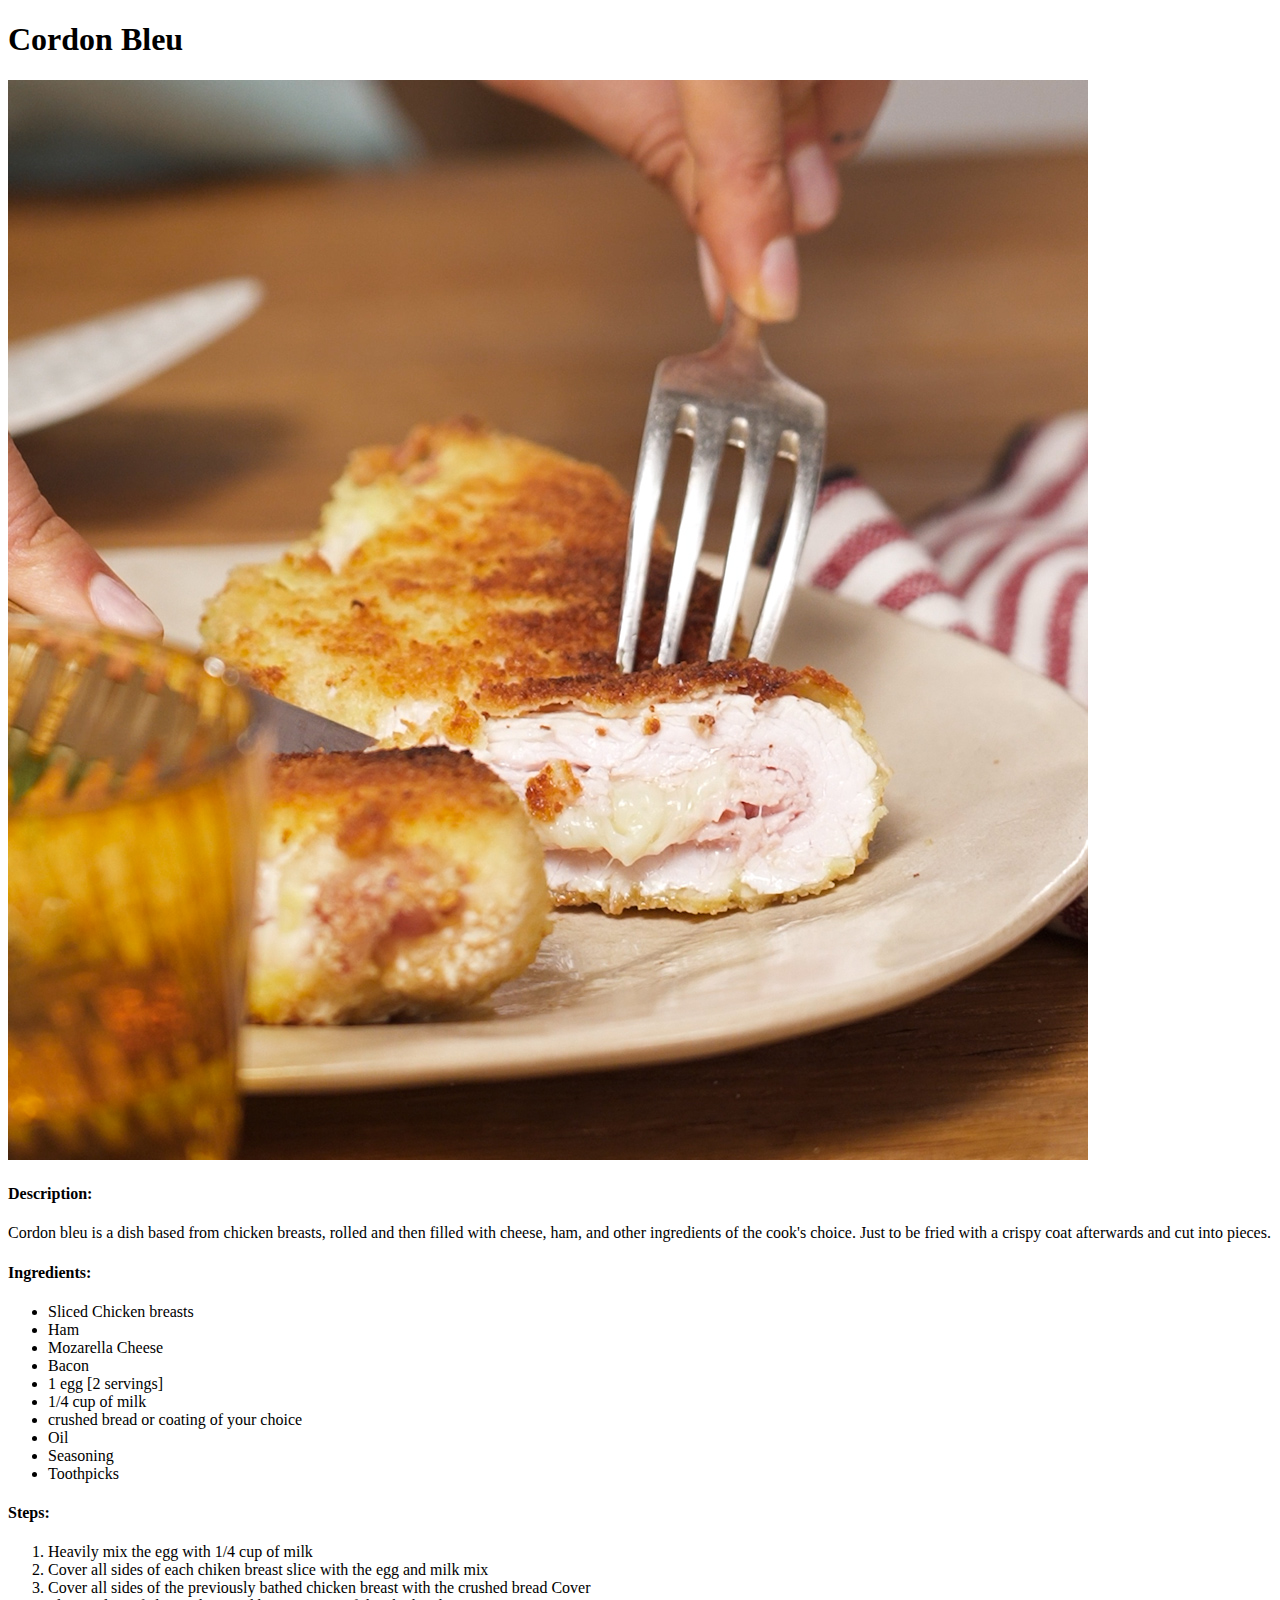
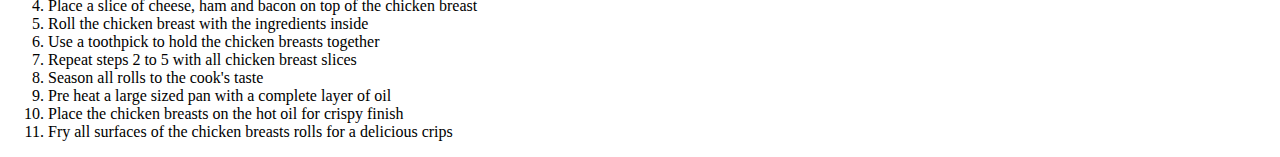
==== recipes/cordon_bleu.html @ 85863f0b "Add cordon bleu recipe" ====
<!DOCTYPE html>
<html lang="en">
<head>
    <meta charset="UTF-8">
    <meta http-equiv="X-UA-Compatible" content="IE=edge">
    <meta name="viewport" content="width=device-width, initial-scale=1.0">
    <title>Document</title>
</head>
<body>
    <h1>Cordon Bleu</h1>
    <img src="./cordon_bleu.jpg" sizes="400">
    <h4>Description:</h4>
    <p>Cordon bleu is a dish based from chicken breasts, rolled and then filled with cheese, ham, and other ingredients of the cook's choice. Just to be fried with a crispy coat afterwards and cut into pieces.</p>
    <h4>Ingredients:</h4>
    <ul>
        <li>Sliced Chicken breasts</li>
        <li>Ham</li>
        <li>Mozarella Cheese</li>
        <li>Bacon</li>
        <li>1 egg [2 servings]</li>
        <li>1/4 cup of milk</li>
        <li>crushed bread or coating of your choice</li>
        <li>Oil</li>
        <li>Seasoning</li>
        <li>Toothpicks</li>
    </ul>
    <h4>Steps:</h4>
    <ol>
        <li>Heavily mix the egg with 1/4 cup of milk</li>
        <li>Cover all sides of each chiken breast slice with the egg and milk mix</li>
        <li>Cover all sides of the previously bathed chicken breast with the crushed bread Cover</li>
        <li>Place a slice of cheese, ham and bacon on top of the chicken breast</li>
        <li>Roll the chicken breast with the ingredients inside</li>
        <li>Use a toothpick to hold the chicken breasts together</li>
        <li>Repeat steps 2 to 5 with all chicken breast slices</li>
        <li>Season all rolls to the cook's taste</li>
        <li>Pre heat a large sized pan with a complete layer of oil</li>
        <li>Place the chicken breasts on the hot oil for crispy finish</li>
        <li>Fry all surfaces of the chicken breasts rolls for a delicious crips</li>

    </ol>


</body>
</html>
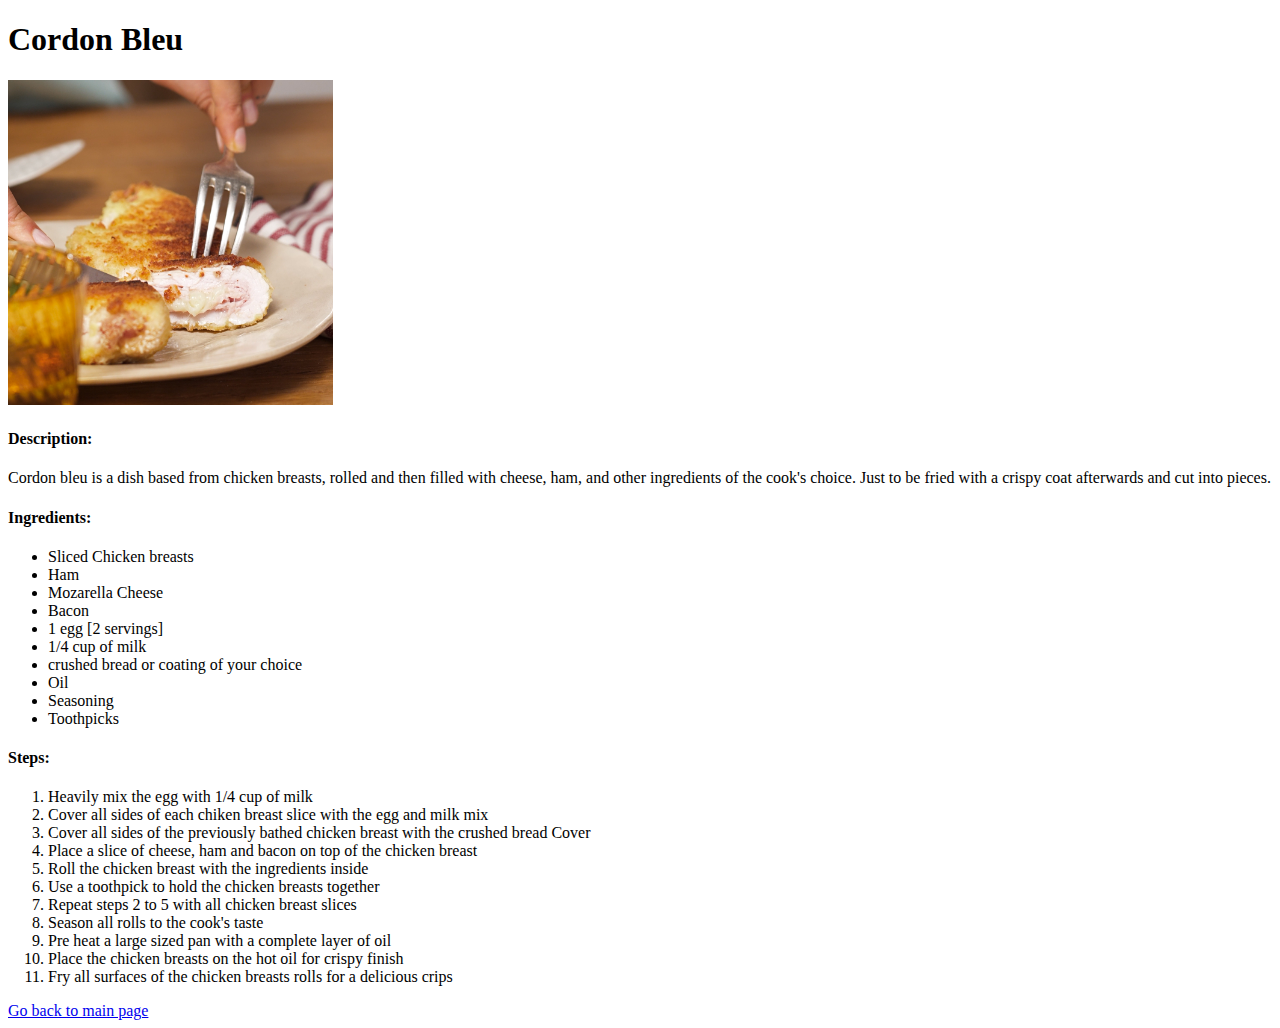
==== commit a444d8fb: "add chicken mcnuggets recipe" ====
--- a/recipes/cordon_bleu.html
+++ b/recipes/cordon_bleu.html
@@ -8,7 +8,7 @@
 </head>
 <body>
     <h1>Cordon Bleu</h1>
-    <img src="./cordon_bleu.jpg" sizes="400">
+    <img src="./cordon_bleu.jpg" width="325">
     <h4>Description:</h4>
     <p>Cordon bleu is a dish based from chicken breasts, rolled and then filled with cheese, ham, and other ingredients of the cook's choice. Just to be fried with a crispy coat afterwards and cut into pieces.</p>
     <h4>Ingredients:</h4>
@@ -39,7 +39,7 @@
         <li>Fry all surfaces of the chicken breasts rolls for a delicious crips</li>
 
     </ol>
-
+    <a href="../index.html">Go back to main page</a>
 
 </body>
 </html>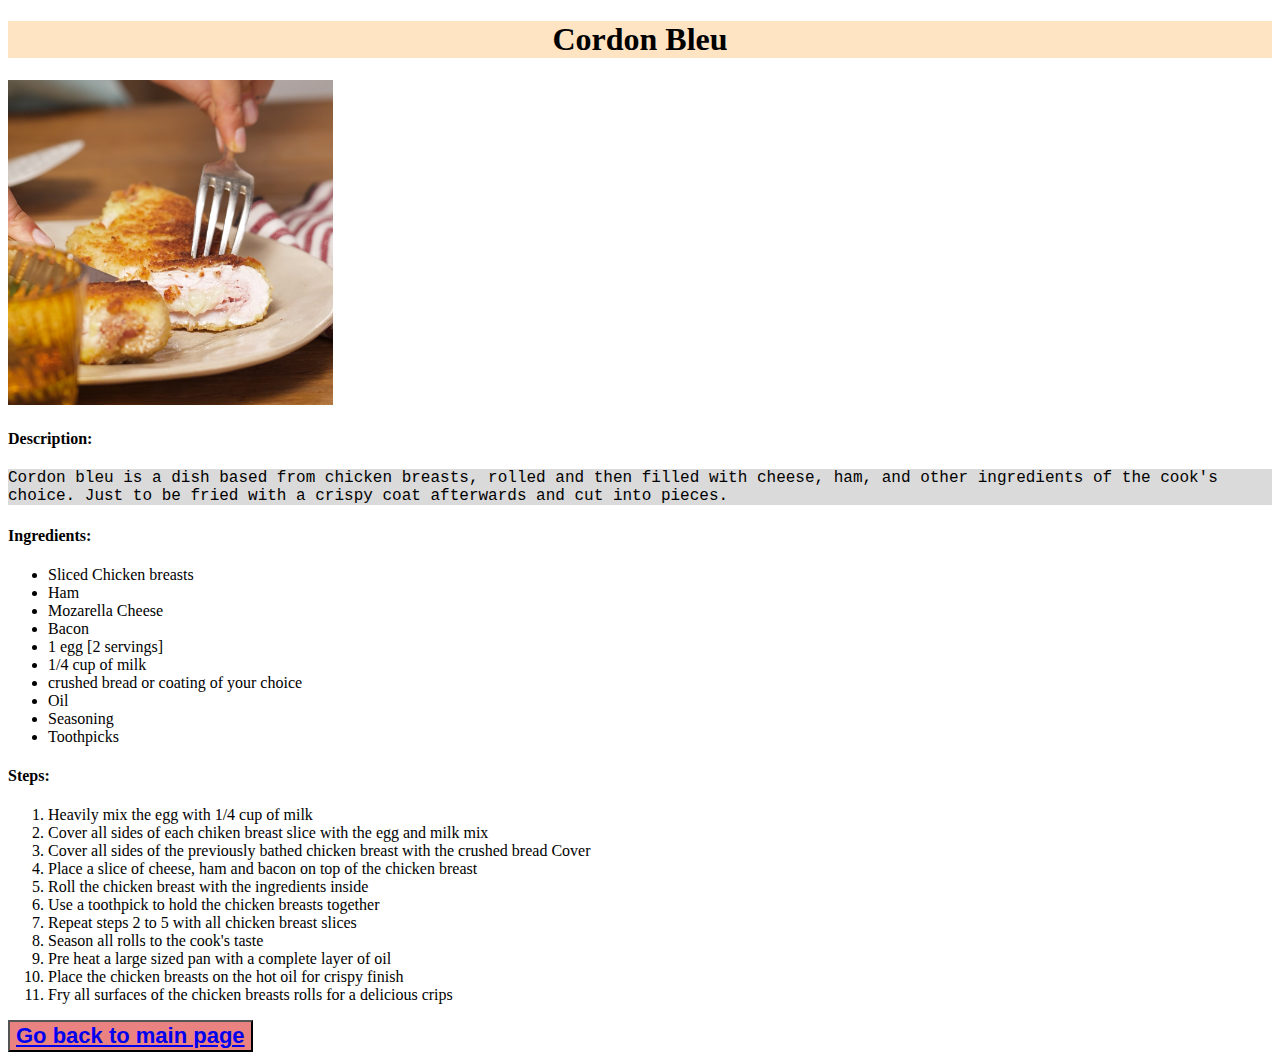
==== commit ec29e227: "add few CSS style to recipes as test" ====
--- a/recipes/cordon_bleu.html
+++ b/recipes/cordon_bleu.html
@@ -5,13 +5,15 @@
     <meta http-equiv="X-UA-Compatible" content="IE=edge">
     <meta name="viewport" content="width=device-width, initial-scale=1.0">
     <title>Document</title>
+    <link rel="stylesheet" href="../styles.css">
 </head>
 <body>
-    <h1>Cordon Bleu</h1>
+    <div class="title"><h1>Cordon Bleu</h1></div>
     <img src="./cordon_bleu.jpg" width="325">
     <h4>Description:</h4>
-    <p>Cordon bleu is a dish based from chicken breasts, rolled and then filled with cheese, ham, and other ingredients of the cook's choice. Just to be fried with a crispy coat afterwards and cut into pieces.</p>
-    <h4>Ingredients:</h4>
+    <div class="description"><p>Cordon bleu is a dish based from chicken breasts, rolled and then filled with cheese, ham, and other ingredients of the cook's choice. Just to be fried with a crispy coat afterwards and cut into pieces.</p>
+    </div>
+        <h4>Ingredients:</h4>
     <ul>
         <li>Sliced Chicken breasts</li>
         <li>Ham</li>
@@ -39,7 +41,7 @@
         <li>Fry all surfaces of the chicken breasts rolls for a delicious crips</li>
 
     </ol>
-    <a href="../index.html">Go back to main page</a>
-
+    <button id="goback" class="button"><a href="../index.html">Go back to main page</a>
+    </button>
 </body>
 </html>--- a/styles.css
+++ b/styles.css
@@ -0,0 +1,28 @@
+.recipes{
+    background-color: rgb(141, 230, 200);
+    color: rgb(56, 61, 60);
+    font-weight: 900;
+    font-family:'Times New Roman', Times, serif;
+    font-size: 16px;
+}
+.button{
+    color: #ffffff;
+    text-align: center;
+    font-size: 22px;
+    font-weight: bold;
+}
+#goback{
+    background: rgb(235, 130, 130);
+}
+
+.title{
+    background-color: bisque;
+    font-style: bolder;
+    text-align: center;
+    font-family: Georgia, serif;
+}
+
+.description{
+background-color: rgb(218, 218, 218);
+font-family: 'Courier New', Courier, monospace;
+}